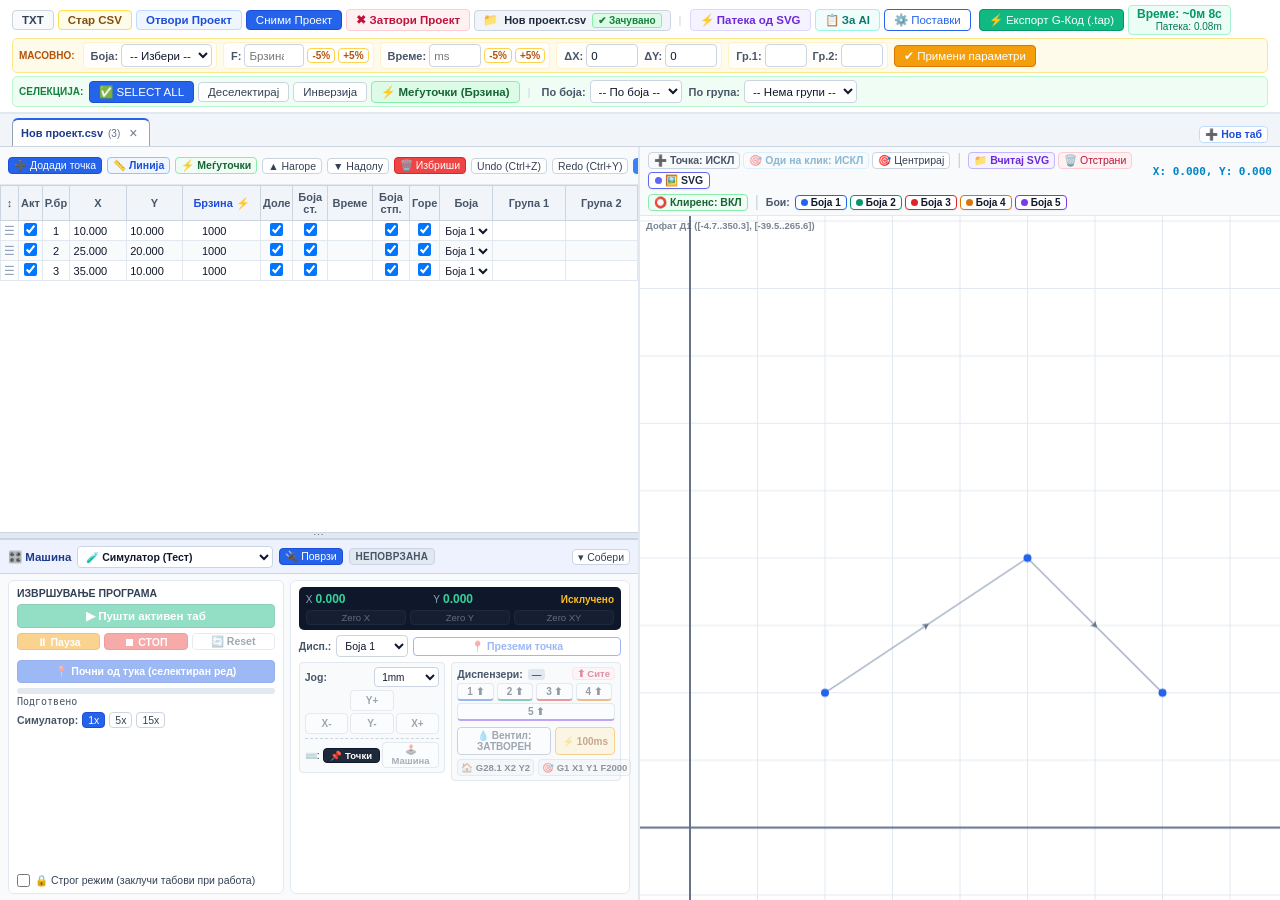
==== public/cnc/index.html @ 4ca1c29f "feat: initialize CNC Dispenser V2.0 application Setup React project with Vite, Tailwind CSS, and cor" ====
<!DOCTYPE html>
<html lang="mk">
<head>
  <meta charset="UTF-8">
  <title>CNC Dispenser V2.1</title>
  <link rel="stylesheet" href="css/style.css">
</head>
<body>
  <header class="top-bar">
    <!-- РЕД 1: ДАТОТЕКИ И ПРОЕКТ -->
    <div class="toolbar-row file-row">
      <div class="tool-group">
        <button id="btnOpenTxt" class="btn btn-sm btn-file-txt" title="Вчитај чист TXT фајл со координати">TXT</button>
        <button id="btnOpenLegacyCsv" class="btn btn-sm btn-file-legacy" title="Стар CSV со авто-офсет пресметка">Стар CSV</button>
        <button id="btnOpenProjectCsv" class="btn btn-sm btn-file-proj" title="Отвори зачуван CNC Проект">Отвори Проект</button>
        <button id="btnSaveProjectCsv" class="btn btn-sm btn-primary" title="Сними проект (Ctrl+S)">Сними Проект</button>
        <button id="btnCloseProject" class="btn btn-sm btn-file-close" title="Затвори го тековниот проект (со проверка за незачувани измени)">✖ Затвори Проект</button>
        <div id="projectInfoBadge" class="project-info-badge" title="Кликнете за да го преименувате проектот">
          <span class="proj-icon">📁</span>
          <span id="projectNameDisplay" class="proj-name">Нов проект.csv</span>
          <span id="projectSaveStatus" class="proj-status saved">✔ Зачувано</span>
        </div>
        <span class="sep">|</span>
        <button id="btnOpenSvgGenTop" class="btn btn-sm btn-file-svg" title="Отвори волшебник за автоматско генерирање на CNC патека со точки од SVG">⚡ Патека од SVG</button>
        <button id="btnExportForAi" class="btn btn-sm btn-file-ai" title="Ископирај ги SVG и точките од табелата во clipboard за испраќање во чатот со AI">📋 За AI</button>
        <button id="btnOpenSettings" class="btn btn-sm btn-outline" title="Конфигурација на машината и диспензерите">⚙️ Поставки</button>
        <input type="file" id="fileInput" style="display:none;">
      </div>
      <div class="tool-group">
        <button id="btnExportGcode" class="btn btn-sm btn-success">⚡ Експорт G-Код (.tap)</button>
        <div id="cycleTimeBox" class="cycle-box" title="Кликнете за детална статистика">
          <span id="cycleTimeDisplay" class="cycle-main">Време: ~0с</span>
          <span id="cycleSubDisplay" class="cycle-sub">Патека: 0m</span>
        </div>
      </div>
    </div>

    <!-- РЕД 2: МАСОВНИ ПРОМЕНИ (ПАРАМЕТРИ) -->
    <div class="toolbar-row batch-row">
      <div class="tool-group batch-group-inner">
        <span class="group-label batch-label">Масовно:</span>

        <div class="batch-subgroup">
          <label>Боја:</label>
          <select id="batchColor" class="inp inp-sm"></select>
        </div>

        <div class="batch-subgroup">
          <label>F:</label>
          <input type="number" id="batchSpeed" class="inp inp-sm" style="width:60px;" placeholder="Брзина">
          <button id="btnSpeedMinus5" class="btn btn-xs btn-step">-5%</button>
          <button id="btnSpeedPlus5" class="btn btn-xs btn-step">+5%</button>
        </div>
        
        <div class="batch-subgroup">
          <label>Време:</label>
          <input type="number" id="batchTime" class="inp inp-sm" style="width:52px;" placeholder="ms">
          <button id="btnTimeMinus5" class="btn btn-xs btn-step">-5%</button>
          <button id="btnTimePlus5" class="btn btn-xs btn-step">+5%</button>
        </div>

        <div class="batch-subgroup">
          <label>ΔX:</label>
          <input type="number" id="batchOffsetX" class="inp inp-sm" style="width:52px;" step="0.05" value="0">
          <label>ΔY:</label>
          <input type="number" id="batchOffsetY" class="inp inp-sm" style="width:52px;" step="0.05" value="0">
        </div>

        <div class="batch-subgroup">
          <label>Гр.1:</label>
          <input type="text" id="batchGroup1" class="inp inp-sm" style="width:42px;">
          <label>Гр.2:</label>
          <input type="text" id="batchGroup2" class="inp inp-sm" style="width:42px;">
        </div>

        <button id="btnApplyBatchValues" class="btn btn-sm btn-warning font-semibold">✔ Примени параметри</button>
      </div>
    </div>

    <!-- РЕД 3: СЕЛЕКЦИЈА И ФИЛТРИ -->
    <div class="toolbar-row select-row">
      <div class="tool-group select-group-inner">
        <span class="group-label select-label">Селекција:</span>
        <button id="btnSelectAll" class="btn btn-sm btn-primary">✅ SELECT ALL</button>
        <button id="btnDeselectAll" class="btn btn-sm">Деселектирај</button>
        <button id="btnInvertSelect" class="btn btn-sm">Инверзија</button>
        <button id="btnSelectIntermediate" class="btn btn-sm btn-intermed" title="Селектирај ги само меѓуточките во линија кои не влијаат на диспензерот/дизната (без Доле/Горе/Вентил) за брза промена на брзина">⚡ Меѓуточки (Брзина)</button>
        <span class="sep">|</span>
        <label>По боја:</label>
        <select id="selByColor" class="inp inp-sm"><option value="">-- Избери --</option></select>
        <label>По група:</label>
        <select id="selByGroup" class="inp inp-sm"><option value="">-- Нема групи --</option></select>
      </div>
    </div>
  </header>

  <!-- ЛЕНТА СО ТАБОВИ ЗА НЕЗАВИСНИ ПРОЕКТИ -->
  <nav id="tabBar" class="tab-bar" aria-label="Отворени проекти">
    <div id="tabsList" class="tabs-list"></div>
    <button id="btnNewTab" class="btn btn-xs tab-new-btn" type="button" title="Отвори нов празен проект во нов таб">➕ Нов таб</button>
  </nav>

  <main class="main-container">
    <!-- ЛЕВА КОЛОНА: ТАБЕЛА ГОРЕ + МАШИНСКИ ПАНЕЛ ДОЛУ -->
    <div id="leftColumn" class="left-column">
      <section id="tablePanel" class="table-panel">
        <div class="table-actions">
          <button id="btnAddPoint" class="btn btn-xs btn-primary">➕ Додади точка</button>
          <button id="btnPresetLine" class="btn btn-xs" style="background:#eff6ff;border-color:#93c5fd;color:#1d4ed8;font-weight:600;" title="Постави непрекината линија за селектирани последователни точки од иста боја">📏 Линија</button>
          <button id="btnSelectPassPoints" class="btn btn-xs" style="background:#f0fdf4;border-color:#86efac;color:#166534;font-weight:600;" title="Брзо селектирај ги меѓуточките во линија (точките што не влијаат на диспензерот и дизната) за брза корекција на брзина">⚡ Меѓуточки</button>
          <button id="btnMoveUp" class="btn btn-xs">▲ Нагоре</button>
          <button id="btnMoveDown" class="btn btn-xs">▼ Надолу</button>
          <button id="btnDeleteSelected" class="btn btn-xs btn-danger">🗑️ Избриши</button>
          <button id="btnUndo" class="btn btn-xs">Undo (Ctrl+Z)</button>
          <button id="btnRedo" class="btn btn-xs">Redo (Ctrl+Y)</button>
          <span id="selectedCount" class="badge">Селектирани: 0</span>
        </div>
        <div class="table-scroll">
          <table id="pointsTable">
            <thead>
              <tr>
                <th title="Повлечи за прередување">↕</th>
                <th data-field="active" title="Десен клик за групно чекирање/одчекирање">Акт</th>
                <th>Р.бр</th>
                <th>X</th>
                <th>Y</th>
                <th data-field="speed" title="Кликни за групно менување брзина на селектираните точки" style="cursor:pointer;color:#1d4ed8;">Брзина ⚡</th>
                <th data-field="lower" title="Десен клик за групно чекирање/одчекирање">Доле</th>
                <th data-field="valveStart" title="Десен клик за групно чекирање/одчекирање">Боја ст.</th>
                <th>Време</th>
                <th data-field="valveStop" title="Десен клик за групно чекирање/одчекирање">Боја стп.</th>
                <th data-field="raise" title="Десен клик за групно чекирање/одчекирање">Горе</th>
                <th>Боја</th>
                <th>Група 1</th>
                <th>Група 2</th>
              </tr>
            </thead>
            <tbody id="tableBody"></tbody>
          </table>
        </div>
      </section>

      <div id="leftPaneSplitter" class="pane-splitter" title="Повлечете нагоре/надолу за промена на висината меѓу табелата и панелот за машина">
        <span class="splitter-grip">⋯</span>
      </div>

      <!-- ДОЛУ ЛЕВО: ВГРАДЕН ПАНЕЛ ЗА КОНТРОЛА НА МАШИНА (НЕЗАВИСЕН ОД ТАБОВИ) -->
      <section id="machinePanel" class="machine-panel">
        <div class="machine-header">
          <div class="machine-header-left">
            <span class="machine-title">🎛️ Машина</span>
            <select id="machineDriverSelect" class="inp inp-sm machine-select" title="Избор на комуникациски драјвер">
              <option value="simulator">🧪 Симулатор (Тест)</option>
              <option value="mach3">🔌 Mach3 Bridge (127.0.0.1:8765)</option>
            </select>
            <button id="btnMachineConnect" class="btn btn-xs btn-primary" type="button">🔌 Поврзи</button>
            <span id="machineStatusBadge" class="machine-badge status-disconnected">НЕПОВРЗАНА</span>
            <span id="machineJobSummary" class="machine-job-summary" style="display:none;"></span>
          </div>
          <div class="machine-header-right">
            <button id="btnToggleMachinePanel" class="btn btn-xs" type="button" title="Собери го панелот за повеќе простор на табелата">▾ Собери</button>
          </div>
        </div>

        <div id="machinePanelBody" class="machine-body">
          <div id="machineSafetyBanner" class="machine-banner banner-warn" style="display:none;">
            <span id="machineSafetyText" class="machine-banner-text"></span>
            <button id="btnJumpToRunningTab" class="btn btn-xs" type="button" style="display:none;">👁 Прикажи таб</button>
          </div>

          <div class="machine-grid">
            <!-- ЛЕВ ДЕЛ: ПРОГРАМА И БЕЗБЕДНОСТ -->
            <div class="machine-card">
              <div class="machine-card-title">Извршување програма</div>
              <div class="machine-run-row">
                <button id="btnMachineRun" class="btn btn-sm btn-success machine-btn-run" type="button">▶ Пушти активен таб</button>
              </div>
              <div class="machine-ctrl-row">
                <button id="btnMachinePause" class="btn btn-xs btn-warning" type="button">⏸ Пауза</button>
                <button id="btnMachineStop" class="btn btn-xs btn-danger" type="button">⏹ СТОП</button>
                <button id="btnMachineReset" class="btn btn-xs" type="button">🔄 Reset</button>
              </div>
              <div class="machine-run-row" style="margin-top: 4px;">
                <button id="btnMachineRunFromHere" class="btn btn-xs btn-primary machine-btn-run" type="button" title="Безбедно започни извршување од моментално селектираниот ред во табелата со репозиционирање на N-1">📍 Почни од тука (селектиран ред)</button>
              </div>
              <div class="machine-progress-wrap">
                <div class="machine-progress-track">
                  <div id="machineProgressFill" class="machine-progress-fill" style="width:0%;"></div>
                </div>
                <span id="machineProgressText" class="machine-progress-text">Подготвено</span>
              </div>
              <div id="simSpeedRow" class="machine-sim-row">
                <span class="machine-mini-lbl">Симулатор:</span>
                <button class="btn btn-xs btn-primary" type="button" data-sim-speed="1">1x</button>
                <button class="btn btn-xs" type="button" data-sim-speed="5">5x</button>
                <button class="btn btn-xs" type="button" data-sim-speed="15">15x</button>
              </div>
              <label class="machine-lock-check" title="Доколку е штиклирано, менувањето табови се заклучува додека машината работи (Строг производствен режим)">
                <input type="checkbox" id="chkStrictTabLock">
                <span>🔒 Строг режим (заклучи табови при работа)</span>
              </label>
            </div>

            <!-- ДЕСЕН ДЕЛ: 2D DRO КООРДИНАТИ, TEACH, JOG, ДИСПЕНЗЕРИ И БРЗИ КОМАНДИ -->
            <div class="machine-card machine-card-right">
              <div class="dro-panel">
                <div class="dro-coords">
                  <span class="dro-axis"><em>X</em><strong id="droX">0.000</strong></span>
                  <span class="dro-axis"><em>Y</em><strong id="droY">0.000</strong></span>
                  <span id="droIOState" class="dro-io">Исклучено</span>
                </div>
                <div class="dro-zero-row">
                  <button id="btnZeroX" class="btn btn-xs dro-zero-btn" type="button">Zero X</button>
                  <button id="btnZeroY" class="btn btn-xs dro-zero-btn" type="button">Zero Y</button>
                  <button id="btnZeroAll" class="btn btn-xs dro-zero-btn" type="button">Zero XY</button>
                </div>
              </div>

              <div class="teach-row">
                <span class="machine-mini-lbl">Дисп.:</span>
                <select id="machineActiveDispenser" class="inp inp-sm machine-disp-select"></select>
                <button id="btnMachineTeach" class="btn btn-xs btn-outline machine-btn-teach" type="button" title="Преземи тековна координата од машината минус офсетот на избраниот диспензер и додај точка во табелата">📍 Преземи точка</button>
              </div>

              <div class="jog-test-row">
                <div id="machineJogBox" class="jog-box">
                  <div class="jog-header">
                    <span class="machine-mini-lbl">Jog:</span>
                    <select id="jogStepSelect" class="inp inp-sm jog-step-select">
                      <option value="0.05">0.05mm</option>
                      <option value="0.1">0.1mm</option>
                      <option value="0.5">0.5mm</option>
                      <option value="1" selected>1mm</option>
                      <option value="5">5mm</option>
                      <option value="10">10mm</option>
                    </select>
                  </div>
                  <div class="jog-grid">
                    <div class="jog-grid-row">
                      <span class="jog-spacer"></span>
                      <button class="btn btn-xs jog-btn" type="button" data-jog-axis="Y" data-jog-dir="1">Y+</button>
                      <span class="jog-spacer"></span>
                    </div>
                    <div class="jog-grid-row">
                      <button class="btn btn-xs jog-btn" type="button" data-jog-axis="X" data-jog-dir="-1">X-</button>
                      <button class="btn btn-xs jog-btn" type="button" data-jog-axis="Y" data-jog-dir="-1">Y-</button>
                      <button class="btn btn-xs jog-btn" type="button" data-jog-axis="X" data-jog-dir="1">X+</button>
                    </div>
                  </div>
                  <div class="kbd-switch-row" title="Изберете дали стрелките на тастатурата ги поместуваат селектираните точки во графикот или ја придвижуваат машината">
                    <span class="kbd-switch-lbl">⌨️:</span>
                    <button id="btnKbdModePoints" class="btn btn-xs kbd-mode-btn active-points" type="button">📌 Точки</button>
                    <button id="btnKbdModeMachine" class="btn btn-xs kbd-mode-btn" type="button">🕹️ Машина</button>
                  </div>
                </div>

                <div class="mdi-box">
                  <div class="disp-header-row">
                    <span class="machine-mini-lbl">Диспензери: <span id="dispActiveBadge" class="disp-status-pill">—</span></span>
                    <button id="btnRaiseAllDispensers" class="btn btn-xs raise-all-btn" type="button" title="Безбедно подигни ги сите диспензери горе">⬆ Сите</button>
                  </div>
                  <div id="machineDispButtons" class="disp-btns-row"></div>
                  <div class="valve-row">
                    <button id="btnMachineValve" class="btn btn-xs valve-btn" type="button">💧 Вентил: ЗАТВОРЕН</button>
                    <button id="btnMachinePulse100" class="btn btn-xs pulse-btn" type="button" title="Отвори вентил на 100ms и веднаш затвори">⚡ 100ms</button>
                  </div>
                  <div class="quick-cmd-row">
                    <button id="btnCmdHomeRef" class="btn btn-xs quick-cmd-btn" type="button" title="Безбедно хомирање: прво мора сите диспензери да се подигнати">🏠 G28.1 X2 Y2</button>
                    <button id="btnCmdParkPos" class="btn btn-xs quick-cmd-btn" type="button" title="Оди на позиција X1 Y1 (F2000): прво мора сите диспензери да се подигнати">🎯 G1 X1 Y1 F2000</button>
                  </div>
                </div>
              </div>
            </div>
          </div>
        </div>
      </section>
    </div>

    <!-- ДЕСНО: 2D ГРАФИК -->
    <section class="canvas-panel">
      <div class="canvas-bar">
        <!-- Ред 1: Контроли за цртање, оди на клик, центрирање, SVG подлога и координати -->
        <div class="canvas-row">
          <div class="canvas-tools">
            <button id="btnToggleAddMode" class="btn btn-xs btn-addmode-off">➕ Точка: ИСКЛ</button>
            <button id="btnToggleMoveToClick" class="btn btn-xs btn-moveclick-off" type="button" title="Кога е ВКЛ, клик на графикот го носи избраниот диспензер до таа точка (само кога сите диспензери се кренати)">🎯 Оди на клик: ИСКЛ</button>
            <button id="btnResetView" class="btn btn-xs">🎯 Центрирај</button>
            <span class="sep">|</span>
            <button id="btnLoadSvg" class="btn btn-xs btn-svg-load">📁 Вчитај SVG</button>
            <button id="btnClearSvg" class="btn btn-xs btn-svg-clear">🗑️ Отстрани</button>
            <button id="btnToggleSvg" class="btn btn-xs" style="display:inline-flex;align-items:center;gap:2px;" title="Вклучи/Исклучи приказ на референтната SVG подлога на графикот">🖼️ SVG: ВКЛ</button>
          </div>
          <div class="coord-box">
            <span id="coordDisplay" class="coord-label">X: 0.000, Y: 0.000</span>
          </div>
        </div>

        <!-- Ред 2: Безбедносен клиренс и филтри за бои/диспензери -->
        <div class="canvas-row canvas-subrow">
          <div class="canvas-tools">
            <button id="btnToggleClearance" class="btn btn-xs" style="background:#f0fdf4;border-color:#86efac;color:#166534;font-weight:600;" title="Вклучи/Исклучи приказ на безбедносен клиренс (круг до ѕид) за автоматски пресметаните точки">⭕ Клиренс: ВКЛ</button>
            <span class="sep">|</span>
            <span style="font-size:10.5px;color:#475569;font-weight:600;margin-right:2px;">Бои:</span>
            <div id="dispenserFilterButtons" style="display:inline-flex;gap:3px;align-items:center;"></div>
          </div>
        </div>
      </div>
      <div class="canvas-wrapper" id="canvasWrapper">
        <canvas id="mainCanvas"></canvas>
      </div>
    </section>
  </main>

  <!-- МОДАЛ ЗА ПОСТАВКИ -->
  <div id="settingsModal" class="modal-overlay" style="display:none;">
    <div class="modal-dialog">
      <div class="modal-header">
        <h3>⚙️ Конфигурација на машина и калибрација</h3>
        <button id="btnCloseSettings" class="btn btn-xs btn-danger">✖</button>
      </div>
      <div class="modal-body">
        <div class="form-row">
          <div class="form-col">
            <label>Хедер (Почетен G-Код):</label>
            <textarea id="modalHeaderCode" class="inp" rows="2" placeholder="G21 G90..."></textarea>
          </div>
          <div class="form-col">
            <label>Футер (Завршен G-Код):</label>
            <textarea id="modalFooterCode" class="inp" rows="2"></textarea>
          </div>
        </div>

        <div class="form-row mt-2">
          <div class="form-col">
            <label>Единица за G4 време во G-код:</label>
            <select id="modalTimeUnit" class="inp">
              <option value="ms">Милисекунди (ms) -> G4 P150 (Цел број)</option>
              <option value="s">Секунди (s) -> G4 P0.150 (Конверзија)</option>
            </select>
          </div>
          <div class="form-col">
            <label>Децимален сепаратор за X/Y:</label>
            <select id="modalDecimalSeparator" class="inp">
              <option value=".">Точка (.) - Стандард ISO</option>
              <option value=",">Запирка (,) - Европски CNC</option>
            </select>
          </div>
          <div class="form-col">
            <label>M-Латенција за пресметка (ms):</label>
            <input type="number" id="modalMLatency" class="inp" value="120" title="Време за обработка на секоја M-команда од CNC контролерот">
          </div>
        </div>

        <div class="form-row mt-2">
          <div class="form-col">
            <label>Пауза спуштање (ms):</label>
            <input type="number" id="modalDelayLower" class="inp" value="150">
          </div>
          <div class="form-col">
            <label>Пауза кревање (ms):</label>
            <input type="number" id="modalDelayRaise" class="inp" value="150">
          </div>
          <div class="form-col">
            <label>Чекор стрелки (mm):</label>
            <input type="number" id="modalStepIncrement" class="inp" step="0.01" value="0.05">
          </div>
        </div>

        <div class="form-row mt-2">
          <div class="form-col">
            <label>Мин X лимит (mm):</label>
            <input type="number" id="modalMinX" class="inp" step="1" value="-5" title="Долна машинска граница X (стандардно -5mm заради офсетот на Д1)">
          </div>
          <div class="form-col">
            <label>Макс X лимит (mm):</label>
            <input type="number" id="modalMaxX" class="inp" step="1" value="350" title="Максимален од на машината по X (mm)">
          </div>
          <div class="form-col">
            <label>Мин Y лимит (mm):</label>
            <input type="number" id="modalMinY" class="inp" step="1" value="-5" title="Долна машинска граница Y (стандардно -5mm)">
          </div>
          <div class="form-col">
            <label>Макс Y лимит (mm):</label>
            <input type="number" id="modalMaxY" class="inp" step="1" value="300" title="Максимален од на машината по Y (mm)">
          </div>
          <div class="form-col">
            <label>Брзина Оди на клик (F):</label>
            <input type="number" id="modalMoveClickSpeed" class="inp" step="100" value="3000" title="Брзина на движење при клик на 2D графикот (mm/min)">
          </div>
        </div>

        <div style="display:flex; justify-content:space-between; align-items:center; margin-top:14px;">
          <h4 style="margin:0;">Конфигурација на Диспензери и Офсети (+ кон машинска нула):</h4>
          <button id="btnAddDispenser" class="btn btn-xs btn-primary">➕ Додади диспензер</button>
        </div>
        
        <div class="dispensers-scroll" style="margin-top:6px;">
          <table class="settings-table">
            <thead>
              <tr>
                <th>ID</th>
                <th>Име</th>
                <th>Боја</th>
                <th>Спушти (M)</th>
                <th>Крени (M)</th>
                <th>Offset X</th>
                <th>Offset Y</th>
                <th>Бриши</th>
              </tr>
            </thead>
            <tbody id="dispensersTableBody"></tbody>
          </table>
        </div>
      </div>
      <div class="modal-footer">
        <button id="btnResetCalibratedDispensers" class="btn btn-sm" style="background:#fef3c7;color:#92400e;border-color:#f59e0b;font-weight:600;" title="Постави ги точно калибрираните фабрички вредности: D1(-0.3, 34.45), чекор +40mm и 4-реден футер">⚡ Фабрички калибрирани офсети & Футер (V2.0)</button>
        <button id="btnExportMachineProfile" class="btn btn-sm">Зачувај профил (.json)</button>
        <button id="btnImportMachineProfile" class="btn btn-sm">Вчитај профил (.json)</button>
        <input type="file" id="machineProfileInput" style="display:none;" accept=".json">
        <button id="btnSaveSettings" class="btn btn-sm btn-primary">Зачувај и Затвори</button>
      </div>
    </div>
  </div>

  <!-- МОДАЛ ЗА АВТОМАТСКА ПАТЕКА ОД SVG -->
  <div id="svgGeneratorModal" class="modal-overlay" style="display:none;">
    <div class="modal-dialog" style="width: 880px; max-width: 95vw;">
      <div class="modal-header" style="background:#faf5ff;border-bottom:1px solid #e9d5ff;">
        <div style="display:flex;align-items:center;gap:8px;">
          <span style="font-size:18px;">⚡</span>
          <div>
            <h3 style="margin:0;color:#6b21a8;font-size:14px;">Автоматски генератор на CNC патека од SVG</h3>
            <p style="margin:0;font-size:11px;color:#7e22ce;">Вчитајте векторска графика (SVG) и креирајте подготвена CNC програма за диспензерите со 1 клик</p>
          </div>
        </div>
        <button id="btnCloseSvgGen" class="btn btn-xs btn-danger">✖</button>
      </div>

      <div class="modal-body" style="display:flex;flex-direction:column;gap:12px;overflow:auto;">
        <!-- ИЗБОР НА SVG / ШАБЛОН -->
        <div style="background:#f8fafc;padding:8px 10px;border-radius:6px;border:1px solid #e2e8f0;">
          <div style="display:flex;justify-content:space-between;align-items:center;margin-bottom:6px;">
            <strong style="color:#1e293b;font-size:11.5px;">Извор на SVG слика:</strong>
            <div style="display:flex;gap:4px;">
              <button id="btnSvgGenLoadFile" class="btn btn-xs btn-primary">📁 Отвори мој SVG</button>
              <button id="btnSvgGenUseCurrent" class="btn btn-xs btn-outline">🖼️ Користи веќе вчитан SVG</button>
              <input type="file" id="svgGenFileInput" accept=".svg" style="display:none;">
            </div>
          </div>
          <div style="display:flex;gap:6px;align-items:center;">
            <span style="font-size:11px;color:#64748b;">Брзи тест примероци:</span>
            <button id="btnSvgSampleChannels" class="btn btn-xs" style="background:#e0e7ff;color:#4338ca;border-color:#c7d2fe;font-weight:600;">📐 Канали и езерца</button>
            <button id="btnSvgSampleStar" class="btn btn-xs" style="background:#eff6ff;color:#1d4ed8;border-color:#bfdbfe;">⭐ Ѕвезда</button>
            <button id="btnSvgSampleFlower" class="btn btn-xs" style="background:#ecfdf5;color:#047857;border-color:#a7f3d0;">🌸 Цвет (3 бои)</button>
            <button id="btnSvgGenPasteCode" class="btn btn-xs">📋 Пастирај SVG код</button>
          </div>
        </div>

        <!-- ДВОКОЛОНСКИ РАСПОРЕД: ПРЕГЛЕД ЛЕВО, ПОСТАВКИ ДЕСНО -->
        <div style="display:flex;gap:12px;">
          <!-- ЛЕВО: ВИЗУЕЛЕН ПРЕГЛЕД НА SVG -->
          <div style="flex:1;display:flex;flex-direction:column;gap:6px;">
            <div style="display:flex;justify-content:space-between;align-items:center;">
              <span style="font-weight:600;color:#334155;font-size:11px;">Преглед на SVG:</span>
              <span id="svgGenStats" style="font-size:10.5px;color:#64748b;">Детектирање...</span>
            </div>
            <div id="svgGenPreviewSvg" style="width:100%;height:180px;background:#ffffff;border:1px dashed #cbd5e1;border-radius:6px;display:flex;align-items:center;justify-content:center;overflow:hidden;padding:8px;">
            </div>

            <!-- МАПИРАЊЕ НА БОИ -->
            <div style="background:#f1f5f9;padding:8px;border-radius:6px;border:1px solid #e2e8f0;margin-top:2px;">
              <div style="font-weight:600;font-size:11px;color:#1e3a8a;margin-bottom:4px;">
                🎨 Автоматско мапирање на бои кон Диспензери:
              </div>
              <div id="svgGenColorList" style="max-height:85px;overflow-y:auto;display:flex;flex-direction:column;">
                <!-- Динамички се полни -->
              </div>
            </div>
          </div>

          <!-- ДЕСНО: ПАРАМЕТРИ ЗА ГЕНЕРИРАЊЕ -->
          <div style="flex:1.1;display:flex;flex-direction:column;gap:8px;background:#fdfdfd;padding:10px;border-radius:6px;border:1px solid #e2e8f0;">
            <div style="font-weight:700;color:#1e293b;border-bottom:1px solid #f1f5f9;padding-bottom:4px;">
              ⚙️ Поставки за патеката:
            </div>

            <!-- РЕЖИМ -->
            <div class="form-row">
              <div class="form-col">
                <label style="font-weight:600;">Режим на дозирање:</label>
                <div style="display:flex;flex-direction:column;gap:5px;margin-top:2px;">
                  <label style="display:flex;align-items:center;gap:6px;cursor:pointer;font-weight:700;color:#1e3a8a;background:#eff6ff;padding:4px 6px;border-radius:4px;border:1px solid #bfdbfe;">
                    <input type="radio" name="svgGenMode" value="pockets" checked>
                    <span>🎯 Тежишта на полиња и канали (Полнење)</span>
                  </label>
                  <span style="font-size:10px;color:#166534;font-weight:600;margin-left:22px;margin-bottom:2px;">
                    ⭐ Наоѓа најдлабоки точки во езерца и оски на канали подалеку од ѕидовите
                  </span>

                  <div style="display:flex;gap:12px;margin-left:22px;">
                    <label style="display:flex;align-items:center;gap:4px;cursor:pointer;font-size:11px;color:#475569;">
                      <input type="radio" name="svgGenMode" value="lines">
                      <span>Линии / Контури</span>
                    </label>
                    <label style="display:flex;align-items:center;gap:4px;cursor:pointer;font-size:11px;color:#475569;">
                      <input type="radio" name="svgGenMode" value="dots">
                      <span>Капки по контури</span>
                    </label>
                  </div>
                </div>
              </div>
            </div>

            <!-- ДИМЕНЗИИ И ЧЕКОР -->
            <div class="form-row mt-2">
              <div class="form-col">
                <label>Ширина на шемата (mm):</label>
                <input type="number" id="svgGenTargetWidth" class="inp" value="60" step="0.1" title="Сакана физичка ширина. Автоматски се чита точната ширина од SVG.">
              </div>
              <div class="form-col">
                <label>Чекор меѓу капки (mm):</label>
                <select id="svgGenStep" class="inp">
                  <option value="1.5">1.5 mm (Густи капки)</option>
                  <option value="2.0" selected>2.0 mm (Оптимално за канали ~1mm)</option>
                  <option value="2.5">2.5 mm (Поретки капки)</option>
                  <option value="3.0">3.0 mm (Широк чекор)</option>
                  <option value="1.0">1.0 mm (Многу густо)</option>
                </select>
              </div>
            </div>

            <!-- БРЗИНИ И ВРЕМЕ ЗА КАПКА -->
            <div class="form-row mt-2">
              <div class="form-col">
                <label>Брзина на линија F:</label>
                <input type="number" id="svgGenSpeed" class="inp" value="650" title="Брзина на движење при нанесување на линија (mm/min, стандардно 600-650)">
              </div>
              <div class="form-col">
                <label>Брзина меѓу езерца F:</label>
                <input type="number" id="svgGenTravelNearSpeed" class="inp" value="1200" title="Брзина кога диспензерите се горе при премин меѓу блиски езерца (mm/min, стандардно 1200-2000)">
              </div>
              <div class="form-col">
                <label>Брзина долг премин / алат F:</label>
                <input type="number" id="svgGenTravelFarSpeed" class="inp" value="5000" title="Брзина при далечно движење или промена на диспензер (mm/min, стандардно 5000)">
              </div>
            </div>

            <div class="form-row mt-2">
              <div class="form-col">
                <label>Време капка / пауза (ms):</label>
                <input type="number" id="svgGenDropTime" class="inp" value="50" title="Време за задршка на секоја единечна капка или капиларна точка (ms, стандардно 50-100)">
              </div>
              <div class="form-col">
                <label>Мин. од ѕид (mm):</label>
                <input type="number" id="svgGenMinClearance" class="inp" value="0.18" step="0.02" title="Безбедно растојание од ѕидовите на езерцата (за тенки канали ~0.5-1mm ставете 0.15 - 0.20mm)">
              </div>
              <div class="form-col">
                <label>Оддалеченост од врв (mm):</label>
                <input type="number" id="svgGenTipMargin" class="inp" value="0.8" step="0.1" title="Спречува ставање капки на самите крајни врвови/ќошиња на каналите и ги центрира кон средината за рамномерно разливање во два правци">
              </div>
            </div>

            <!-- ВОЛУМЕТРИСКО И КАПИЛАРНО ДОЗИРАЊЕ -->
            <div class="form-row mt-2">
              <div class="form-col">
                <label>Длабочина на езерца (mm):</label>
                <input type="number" id="svgGenDepth" class="inp" value="1.0" step="0.1" title="Длабочина на калапот/гравурата во mm (стандардно 1.0mm)">
              </div>
              <div class="form-col">
                <label>Дебит / Проток Q (mm³/s):</label>
                <input type="number" id="svgGenFlowRate" class="inp" value="16.5" step="0.5" title="Калибриран проток на боја (mm³/s). 16.5 mm³/s одговара на F600 за прстен со 1.65mm ширина">
              </div>
              <div class="form-col" style="display:flex;align-items:flex-end;">
                <label style="display:flex;align-items:center;gap:5px;font-size:10.5px;color:#1e293b;padding-bottom:6px;cursor:pointer;" title="Ако е вклучено, на тесните канали не влегува со игла, туку на влезот става точка за напојување со автоматско време">
                  <input type="checkbox" id="svgGenCapillary" checked>
                  <strong>Капиларност за тесни канали</strong>
                </label>
              </div>
            </div>

            <!-- АКУТНИ АГЛИ И ПОЛИГОНАЛНА RDP РЕДУКЦИЈА (V1.8.4) -->
            <div class="form-row mt-2">
              <div class="form-col">
                <label>Акутен шпиц задршка (ms):</label>
                <input type="number" id="svgGenAcuteTipDwell" class="inp" value="30" title="Автоматска задршка со отворен вентил на остри шпицови/краци (<60°) за бојата да го исполни врвот пред дизната да сврти (стандардно 30ms, како на ѕвезди)">
              </div>
              <div class="form-col" style="display:flex;align-items:flex-end;">
                <label style="display:flex;align-items:center;gap:5px;font-size:10.5px;color:#1e293b;padding-bottom:6px;cursor:pointer;" title="Ramer-Douglas-Peucker алгоритам: ги препознава правите полигонални краци и ги сведува на само 2 клучни точки (почеток и врв) со отклон < 0.08mm наместо десетици густи точки">
                  <input type="checkbox" id="svgGenRdpSimplify" checked>
                  <strong>Полигонална RDP редукција</strong>
                </label>
              </div>
            </div>

            <!-- ПОЧЕТЕН ОФСЕТ -->
            <div class="form-row mt-2">
              <div class="form-col">
                <label>Почетен офсет X (mm):</label>
                <input type="number" id="svgGenOffsetX" class="inp" value="0" step="0.5">
              </div>
              <div class="form-col">
                <label>Почетен офсет Y (mm):</label>
                <input type="number" id="svgGenOffsetY" class="inp" value="0" step="0.5">
              </div>
            </div>

            <!-- CNC ОПЦИИ -->
            <div style="display:flex;flex-direction:column;gap:4px;margin-top:4px;padding:6px;background:#f8fafc;border-radius:4px;border:1px solid #e2e8f0;">
              <label style="display:flex;align-items:center;gap:6px;cursor:pointer;font-size:11px;">
                <input type="checkbox" id="svgGenInvertY" checked>
                <strong>Инвертирај Y оска (CNC стандард: горе е позитивно)</strong>
              </label>

              <label style="display:flex;align-items:center;gap:6px;cursor:pointer;font-size:11px;margin-top:2px;">
                <input type="checkbox" id="svgGenGroupByColor" checked>
                <strong>Групирај по диспензер (Боја)</strong>
              </label>
            </div>
          </div>
        </div>
      </div>

      <div class="modal-footer" style="background:#f8fafc;border-top:1px solid #e2e8f0;padding:10px 14px;">
        <button id="btnCancelSvgGen" class="btn btn-sm">✖ Откажи</button>
        <div style="display:flex;gap:8px;">
          <button id="btnSvgGenAppend" class="btn btn-sm btn-outline" style="border-color:#7c3aed;color:#6d28d9;font-weight:600;">➕ Додади на крај на табелата</button>
          <button id="btnSvgGenReplace" class="btn btn-sm btn-primary" style="background:#7c3aed;border-color:#6d28d9;font-weight:700;">🚀 Генерирај патека (Замени табела)</button>
        </div>
      </div>
    </div>
  </div>

  <!-- 3-ОПЦИСКИ ДИЈАЛОГ ЗА НЕЗАЧУВАНИ ИЗМЕНИ -->
  <div id="unsavedModal" class="modal-overlay" style="display:none;z-index:1100;">
    <div class="modal-dialog unsaved-dialog">
      <div class="modal-header unsaved-header">
        <div class="unsaved-header-title">
          <span class="unsaved-icon">⚠️</span>
          <h3 id="unsavedModalTitle" style="margin:0;font-size:14px;color:#92400e;">Незачувани измени</h3>
        </div>
        <button id="btnCloseUnsavedModal" class="btn btn-xs btn-danger" type="button">✖</button>
      </div>
      <div class="modal-body unsaved-body">
        <p id="unsavedModalMessage" class="unsaved-message"></p>
      </div>
      <div class="modal-footer unsaved-footer">
        <button id="btnUnsavedDiscard" class="btn btn-sm btn-unsaved-discard" type="button">🗑️ Не снимај</button>
        <div class="unsaved-actions-right">
          <button id="btnUnsavedCancel" class="btn btn-sm" type="button">✖ Откажи</button>
          <button id="btnUnsavedSave" class="btn btn-sm btn-primary" type="button">💾 Сними и продолжи</button>
        </div>
      </div>
    </div>
  </div>

  <script src="js/state.js"></script>
  <script src="js/tabs.js"></script>
  <script src="js/storage.js"></script>
  <script src="js/parser.js"></script>
  <script src="js/driver-simulator.js"></script>
  <script src="js/driver-mach3.js"></script>
  <script src="js/machine-driver.js"></script>
  <script src="js/canvas.js"></script>
  <script src="js/table.js"></script>
  <script src="js/gcode.js"></script>
  <script src="js/svg-generator.js"></script>
  <script src="js/app.js"></script>
</body>
</html>
---- public/cnc/css/style.css ----
* { box-sizing: border-box; margin: 0; padding: 0; font-family: -apple-system, BlinkMacSystemFont, "Segoe UI", Roboto, sans-serif; }
body { background: #f8fafc; color: #0f172a; height: 100vh; display: flex; flex-direction: column; overflow: hidden; }

.top-bar { background: #ffffff; border-bottom: 2px solid #e2e8f0; padding: 5px 12px; display: flex; flex-direction: column; gap: 3px; font-size: 11.5px; }
.toolbar-row { display: flex; align-items: center; justify-content: flex-start; gap: 8px; flex-wrap: wrap; }
.compact-row { padding-top: 2px; }
.pneu-row { background: #f1f5f9; padding: 3px 6px; border-radius: 4px; border: 1px solid #e2e8f0; }
.tool-group { display: flex; align-items: center; gap: 4px; flex-wrap: wrap; }
.tool-group label { color: #475569; font-weight: 600; margin-left: 3px; font-size: 11px; display: flex; align-items: center; gap: 2px; cursor: pointer; }
.group-label { font-weight: bold; color: #1e3a8a; margin-right: 2px; text-transform: uppercase; font-size: 10px; }
.sep { color: #cbd5e1; margin: 0 4px; }

.btn { background: #ffffff; color: #334155; border: 1px solid #cbd5e1; padding: 3px 7px; border-radius: 4px; cursor: pointer; font-size: 11.5px; font-weight: 500; transition: 0.15s; }
.btn:hover { background: #f1f5f9; border-color: #94a3b8; }
.btn-xs { padding: 1px 5px; font-size: 10.5px; }
.btn-sm { padding: 3px 9px; font-size: 11.5px; }
.btn-primary { background: #2563eb; color: #ffffff; border-color: #1d4ed8; }
.btn-primary:hover { background: #1d4ed8; }
.btn-success { background: #10b981; color: #ffffff; border-color: #059669; }
.btn-success:hover { background: #059669; }
.btn-warning { background: #f59e0b; color: #ffffff; border-color: #d97706; }
.btn-warning:hover { background: #d97706; }
.btn-danger { background: #ef4444; color: #ffffff; border-color: #dc2626; }
.btn-danger:hover { background: #dc2626; }
.btn-outline { border-color: #2563eb; color: #2563eb; }
.btn-outline:hover { background: #eff6ff; }
.btn-outline-dark { border-color: #475569; color: #1e293b; font-weight: 600; background: #ffffff; }
.btn-outline-dark:hover { background: #e2e8f0; }
.btn-active { background: #f59e0b !important; color: white !important; }

.btn-svg-load { background: #f5f3ff; color: #6d28d9; border: 1px solid #c4b5fd; font-weight: 600; }
.btn-svg-load:hover { background: #ede9fe; border-color: #8b5cf6; }
.btn-svg-clear { background: #fff1f2; color: #be123c; border: 1px solid #fecdd3; font-weight: 500; }
.btn-svg-clear:hover { background: #ffe4e6; border-color: #f43f5e; }

/* Карактеристични бои за копчињата за датотеки */
.btn-file-txt { background: #f8fafc; color: #334155; border: 1px solid #cbd5e1; font-weight: 600; }
.btn-file-txt:hover { background: #e2e8f0; color: #0f172a; border-color: #94a3b8; }

.btn-file-legacy { background: #fefce8; color: #854d0e; border: 1px solid #fde047; font-weight: 600; }
.btn-file-legacy:hover { background: #fef9c3; color: #713f12; border-color: #eab308; }

.btn-file-proj { background: #eff6ff; color: #1d4ed8; border: 1px solid #bfdbfe; font-weight: 600; }
.btn-file-proj:hover { background: #dbeafe; color: #1e40af; border-color: #60a5fa; }

.btn-file-svg { background: #f5f3ff; color: #6d28d9; border: 1px solid #ddd6fe; font-weight: 600; }
.btn-file-svg:hover { background: #ede9fe; color: #5b21b6; border-color: #a78bfa; }

.btn-file-ai { background: #f0fdfa; color: #0f766e; border: 1px solid #99f6e4; font-weight: 600; }
.btn-file-ai:hover { background: #ccfbf1; color: #115e59; border-color: #2dd4bf; }

/* Диференцирани ленти за масовни команди и селекција */
.batch-row {
  background: #fffbeb;
  border: 1px solid #fde68a;
  border-radius: 5px;
  padding: 3px 6px;
  gap: 6px;
}
.batch-label { color: #b45309 !important; font-size: 10px; font-weight: 700; text-transform: uppercase; margin-right: 2px; }
.batch-group-inner { display: flex; align-items: center; gap: 6px; flex-wrap: wrap; }
.batch-subgroup {
  display: inline-flex;
  align-items: center;
  gap: 3px;
  background: rgba(255, 255, 255, 0.85);
  padding: 1px 4px;
  border-radius: 4px;
  border: 1px solid #fef3c7;
}
.btn-step {
  background: #ffffff;
  color: #b45309;
  border: 1px solid #fcd34d;
  padding: 1px 4px;
  font-size: 10px;
  font-weight: bold;
}
.btn-step:hover { background: #fef3c7; border-color: #f59e0b; }

.select-row {
  background: #f0fdf4;
  border: 1px solid #bbf7d0;
  border-radius: 5px;
  padding: 3px 6px;
  gap: 6px;
}
.select-label { color: #15803d !important; font-size: 10px; font-weight: 700; text-transform: uppercase; margin-right: 2px; }
.select-group-inner { display: flex; align-items: center; gap: 4px; flex-wrap: wrap; }
.btn-intermed {
  background: #dcfce7;
  border: 1px solid #86efac;
  color: #166534;
  font-weight: 600;
}
.btn-intermed:hover { background: #bbf7d0; border-color: #4ade80; }

.btn-addmode-off { background: #f8fafc; color: #475569; border: 1px solid #cbd5e1; font-weight: 600; }
.btn-addmode-off:hover { background: #f1f5f9; color: #0f172a; }
.btn-addmode-on { background: #f59e0b !important; color: #ffffff !important; border: 1px solid #d97706 !important; font-weight: bold !important; box-shadow: 0 0 0 2px rgba(245, 158, 11, 0.35); }

.inp { background: #ffffff; color: #0f172a; border: 1px solid #cbd5e1; border-radius: 4px; padding: 2px 4px; font-size: 11.5px; }
.inp:focus { outline: none; border-color: #2563eb; }
.inp-sm { height: 23px; }

.cycle-box { background: #ecfdf5; border: 1px solid #a7f3d0; color: #059669; padding: 2px 8px; border-radius: 4px; font-family: monospace; display: flex; flex-direction: column; align-items: flex-end; line-height: 1.1; cursor: pointer; }
.cycle-main { font-weight: bold; font-size: 12px; }
.cycle-sub { font-size: 10px; color: #047857; }
.badge { background: #3b82f6; color: white; padding: 2px 6px; border-radius: 4px; font-size: 11px; font-weight: bold; }

.table-context-menu { position: fixed; background: #ffffff; border: 1px solid #cbd5e1; border-radius: 6px; box-shadow: 0 10px 20px -3px rgba(0,0,0,0.18); z-index: 10000; min-width: 180px; padding: 3px 0; font-size: 11.5px; }
.context-menu-header { padding: 5px 10px; font-weight: bold; color: #1e3a8a; background: #f8fafc; border-bottom: 1px solid #e2e8f0; font-size: 11px; }
.context-menu-item { padding: 6px 12px; cursor: pointer; display: flex; align-items: center; gap: 6px; color: #1e293b; transition: 0.12s; font-size: 11.5px; }
.context-menu-item:hover { background: #eff6ff; color: #2563eb; }

.main-container { flex: 1; display: flex; min-height: 0; overflow: hidden; }
.left-column { width: 50%; display: flex; flex-direction: column; border-right: 2px solid #e2e8f0; background: #ffffff; min-height: 0; overflow: hidden; }
.table-panel { flex: 1 1 50%; min-height: 95px; display: flex; flex-direction: column; background: #ffffff; overflow: hidden; }
.table-panel.table-readonly .table-scroll { background: #fffbeb; }
.table-panel.table-readonly .drag-handle { cursor: not-allowed; opacity: 0.4; }
.table-panel.table-readonly input:disabled, .table-panel.table-readonly select:disabled { opacity: 0.72; cursor: not-allowed; }
.btn:disabled { opacity: 0.45; cursor: not-allowed; }
.table-actions { 
  height: 38px; 
  min-height: 38px; 
  max-height: 38px; 
  flex-shrink: 0; 
  padding: 0 8px; 
  background: #f8fafc; 
  border-bottom: 1px solid #e2e8f0; 
  display: flex; 
  align-items: center; 
  gap: 5px; 
  box-sizing: border-box; 
  white-space: nowrap; 
  overflow-x: auto; 
  overflow-y: hidden;
  scrollbar-width: none;
}
.table-actions::-webkit-scrollbar { display: none; }
.table-scroll { flex: 1; overflow: auto; }

table { width: 100%; border-collapse: collapse; font-size: 11px; text-align: center; }
th { background: #f1f5f9; color: #475569; position: sticky; top: 0; padding: 5px 2px; border: 1px solid #cbd5e1; z-index: 10; font-weight: 600; }
td { border: 1px solid #e2e8f0; padding: 2px 1px; }
tr:nth-child(even) { background: #f8fafc; }
tr:hover { background: #f1f5f9; cursor: pointer; }
tr.selected { background: #dbeafe !important; color: #1e3a8a; }
tr.active-focus { outline: 2px solid #2563eb; }
tr.inactive-row { opacity: 0.35; }
tr.drag-over { border-top: 3px solid #2563eb !important; }
.drag-handle { cursor: grab; user-select: none; color: #94a3b8; font-size: 12px; width: 18px; }
.drag-handle:active { cursor: grabbing; }

td input[type="text"], td input[type="number"] { width: 100%; background: transparent; border: none; color: inherit; text-align: center; font-size: 11px; }
td input:focus { background: #ffffff; outline: 1px solid #2563eb; }
td select { background: transparent; border: none; color: inherit; font-size: 10.5px; }

.canvas-panel { width: 50%; display: flex; flex-direction: column; background: #ffffff; position: relative; }
.canvas-bar { 
  display: flex; 
  flex-direction: column; 
  gap: 3px; 
  padding: 4px 8px; 
  background: #f8fafc; 
  border-bottom: 1px solid #e2e8f0; 
  flex-shrink: 0; 
  box-sizing: border-box; 
}
.canvas-row {
  display: flex;
  align-items: center;
  justify-content: space-between;
  width: 100%;
  gap: 6px;
}
.canvas-subrow {
  justify-content: flex-start;
  gap: 6px;
  padding-top: 1px;
}
.canvas-tools { 
  display: flex; 
  align-items: center; 
  gap: 3px; 
  flex-wrap: wrap; 
}
.nudge-hint { color: #64748b; font-size: 10.5px; margin-left: 6px; }
.canvas-wrapper { flex: 1; position: relative; overflow: hidden; cursor: crosshair; }
canvas { position: absolute; left: 0; top: 0; width: 100%; height: 100%; }
.coord-box { flex-shrink: 0; margin-left: auto; white-space: nowrap; }
.coord-label { color: #0284c7; font-family: monospace; font-weight: 600; font-size: 11px; }

.modal-overlay { position: fixed; top: 0; right: 0; bottom: 0; left: 0; inset: 0; background: rgba(15, 23, 42, 0.5); display: flex; align-items: center; justify-content: center; z-index: 999; }
.modal-dialog { background: #ffffff; border-radius: 8px; width: 680px; max-width: 95%; max-height: 90vh; display: flex; flex-direction: column; box-shadow: 0 20px 25px -5px rgba(0,0,0,0.2); }
.modal-header { padding: 10px 14px; border-bottom: 1px solid #e2e8f0; display: flex; justify-content: space-between; align-items: center; }
.modal-body { padding: 14px; overflow: auto; font-size: 11.5px; }
.modal-footer { padding: 10px 14px; border-top: 1px solid #e2e8f0; display: flex; justify-content: space-between; align-items: center; }
.form-row { display: flex; gap: 10px; }
.form-col { flex: 1; display: flex; flex-direction: column; gap: 4px; }
.mt-2 { margin-top: 8px; }
.mt-3 { margin-top: 12px; }
.settings-table { width: 100%; border: 1px solid #cbd5e1; font-size: 11px; margin-top: 6px; }
.settings-table th, .settings-table td { border: 1px solid #e2e8f0; padding: 4px; }
.dispensers-scroll { max-height: 180px; overflow-y: auto; border: 1px solid #e2e8f0; border-radius: 4px; }

/* Project info badge & dirty indicators */
.project-info-badge {
  display: inline-flex;
  align-items: center;
  gap: 6px;
  background: #f1f5f9;
  border: 1px solid #cbd5e1;
  padding: 2px 8px;
  border-radius: 4px;
  font-size: 11px;
  cursor: pointer;
  user-select: none;
  transition: all 0.15s ease;
}
.project-info-badge:hover {
  background: #e2e8f0;
  border-color: #94a3b8;
}
.proj-icon { font-size: 12px; }
.proj-name {
  font-weight: 600;
  color: #1e293b;
  max-width: 140px;
  overflow: hidden;
  text-overflow: ellipsis;
  white-space: nowrap;
}
.proj-status {
  display: inline-flex;
  align-items: center;
  gap: 3px;
  padding: 1px 5px;
  border-radius: 3px;
  font-size: 10px;
  font-weight: 600;
}
.proj-status.saved {
  background: #dcfce7;
  color: #15803d;
  border: 1px solid #86efac;
}
.proj-status.unsaved {
  background: #fef3c7;
  color: #b45309;
  border: 1px solid #fcd34d;
  animation: pulse-unsaved 2s infinite;
}
@keyframes pulse-unsaved {
  0%, 100% { opacity: 1; }
  50% { opacity: 0.7; }
}

.btn-save-dirty {
  background: #f59e0b !important;
  color: #ffffff !important;
  border-color: #d97706 !important;
  font-weight: 600 !important;
  box-shadow: 0 0 0 2px rgba(245, 158, 11, 0.4);
  animation: pulse-save-dirty 1.8s infinite;
}
@keyframes pulse-save-dirty {
  0%, 100% { transform: scale(1); }
  50% { transform: scale(1.03); }
}

/* Копче Затвори Проект и Лента со Табови (V2.0) */
.btn-file-close {
  background: #fff1f2;
  color: #be123c;
  border: 1px solid #fecdd3;
  font-weight: 600;
}
.btn-file-close:hover {
  background: #ffe4e6;
  color: #9f1239;
  border-color: #f43f5e;
}

.tab-bar {
  background: #f1f5f9;
  border-bottom: 1px solid #cbd5e1;
  padding: 4px 12px 0 12px;
  display: flex;
  align-items: flex-end;
  flex-shrink: 0;
  min-height: 32px;
  overflow: hidden;
}
.tabs-list {
  display: flex;
  align-items: flex-end;
  flex: 1;
  min-width: 0;
  overflow-x: auto;
  overflow-y: hidden;
  scrollbar-width: thin;
}
.tabs-list::-webkit-scrollbar {
  height: 4px;
}
.tabs-list::-webkit-scrollbar-thumb {
  background: #cbd5e1;
  border-radius: 2px;
}
.tab-item {
  display: inline-flex;
  align-items: center;
  min-width: 95px;
  max-width: 240px;
  height: 27px;
  padding: 0 8px;
  margin-right: 4px;
  background: #e2e8f0;
  color: #475569;
  border: 1px solid #cbd5e1;
  border-bottom: none;
  border-radius: 6px 6px 0 0;
  font-size: 11px;
  font-weight: 500;
  cursor: pointer;
  user-select: none;
  flex-shrink: 0;
  transition: background 0.12s, color 0.12s;
}
.tab-item:hover {
  background: #f8fafc;
  color: #0f172a;
}
.tab-item.active {
  background: #ffffff;
  color: #1e3a8a;
  font-weight: 700;
  border-color: #94a3b8;
  border-top: 2px solid #2563eb;
  height: 28px;
  position: relative;
  z-index: 2;
}
.tab-item.running {
  background: #fef3c7;
  border-top: 2px solid #d97706;
  color: #92400e;
}
.tab-item.running.active {
  background: #fffbeb;
  border-top: 2px solid #d97706;
  color: #78350f;
}
.tab-lock-icon {
  font-size: 11px;
  margin-right: 4px;
  flex-shrink: 0;
}
.tab-title {
  overflow: hidden;
  text-overflow: ellipsis;
  white-space: nowrap;
  flex: 1;
  min-width: 0;
}
.tab-count {
  font-size: 10px;
  color: #64748b;
  margin-left: 5px;
  font-weight: 500;
  flex-shrink: 0;
}
.tab-dirty-dot {
  color: #d97706;
  font-size: 10px;
  margin-left: 5px;
  flex-shrink: 0;
  line-height: 1;
}
.tab-close-btn {
  background: transparent;
  border: none;
  color: #64748b;
  font-size: 14px;
  line-height: 1;
  width: 16px;
  height: 16px;
  padding: 0;
  border-radius: 3px;
  margin-left: 5px;
  flex-shrink: 0;
  display: inline-flex;
  align-items: center;
  justify-content: center;
  cursor: pointer;
}
.tab-close-btn:hover {
  background: #fee2e2;
  color: #dc2626;
}
.tab-new-btn {
  margin-left: 8px;
  margin-bottom: 3px;
  flex-shrink: 0;
  background: #ffffff;
  color: #1d4ed8;
  border: 1px solid #bfdbfe;
  font-weight: 600;
}
.tab-new-btn:hover {
  background: #eff6ff;
  border-color: #60a5fa;
}

/* 3-опциски дијалог за незачувани измени */
.unsaved-dialog {
  width: 470px;
  max-width: 94%;
}
.unsaved-header {
  background: #fffbeb;
  border-bottom: 1px solid #fde68a;
}
.unsaved-header-title {
  display: flex;
  align-items: center;
}
.unsaved-icon {
  font-size: 18px;
  margin-right: 8px;
}
.unsaved-body {
  padding: 16px 18px;
  font-size: 12.5px;
  color: #1e293b;
  line-height: 1.5;
}
.unsaved-message {
  margin: 0;
}
.unsaved-footer {
  background: #f8fafc;
  padding: 10px 14px;
}
.unsaved-actions-right {
  display: flex;
  align-items: center;
}
.unsaved-actions-right .btn {
  margin-left: 6px;
}
.btn-unsaved-discard {
  background: #fff1f2;
  color: #be123c;
  border: 1px solid #fecdd3;
  font-weight: 600;
}
.btn-unsaved-discard:hover {
  background: #ffe4e6;
  color: #9f1239;
  border-color: #f43f5e;
}

/* Поделувач (Splitter) и Долен-лев Машински Панел (V2.0-C) */
.pane-splitter {
  height: 7px;
  min-height: 7px;
  background: #e2e8f0;
  border-top: 1px solid #cbd5e1;
  border-bottom: 1px solid #cbd5e1;
  display: flex;
  align-items: center;
  justify-content: center;
  cursor: ns-resize;
  flex-shrink: 0;
  user-select: none;
}
.pane-splitter:hover, .pane-splitter.dragging {
  background: #bfdbfe;
}
.splitter-grip {
  font-size: 11px;
  line-height: 1;
  color: #64748b;
  letter-spacing: 2px;
}

.machine-panel {
  flex: 0 0 auto;
  height: 255px;
  display: flex;
  flex-direction: column;
  background: #f8fafc;
  border-top: 1px solid #cbd5e1;
  overflow: hidden;
}
.machine-panel.collapsed {
  height: 34px;
}
.machine-header {
  height: 34px;
  min-height: 34px;
  padding: 0 8px;
  background: #eef2ff;
  border-bottom: 1px solid #c7d2fe;
  display: flex;
  align-items: center;
  justify-content: space-between;
  flex-shrink: 0;
  overflow-x: auto;
  overflow-y: hidden;
  scrollbar-width: none;
}
.machine-header::-webkit-scrollbar { display: none; }
.machine-header-left {
  display: flex;
  align-items: center;
  white-space: nowrap;
}
.machine-header-left > * {
  margin-right: 6px;
}
.machine-header-right {
  display: flex;
  align-items: center;
  flex-shrink: 0;
}
.machine-title {
  font-weight: 700;
  font-size: 11.5px;
  color: #1e3a8a;
}
.machine-select {
  height: 22px;
  font-size: 10.5px;
  font-weight: 600;
  padding: 1px 4px;
}
.machine-badge {
  display: inline-block;
  padding: 2px 6px;
  border-radius: 4px;
  font-size: 10px;
  font-weight: 700;
  letter-spacing: 0.2px;
}
.machine-badge.status-disconnected { background: #e2e8f0; color: #475569; border: 1px solid #cbd5e1; }
.machine-badge.status-idle { background: #dcfce7; color: #166534; border: 1px solid #86efac; }
.machine-badge.status-running { background: #dbeafe; color: #1d4ed8; border: 1px solid #93c5fd; }
.machine-badge.status-hold { background: #fef3c7; color: #b45309; border: 1px solid #fcd34d; }
.machine-badge.status-estop { background: #fee2e2; color: #b91c1c; border: 1px solid #fca5a5; }

.machine-job-summary {
  font-size: 10.5px;
  font-weight: 600;
  color: #92400e;
  background: #fef3c7;
  border: 1px solid #fcd34d;
  padding: 1px 6px;
  border-radius: 4px;
  max-width: 190px;
  overflow: hidden;
  text-overflow: ellipsis;
  white-space: nowrap;
}

.machine-body {
  flex: 1;
  display: flex;
  flex-direction: column;
  padding: 6px 8px;
  overflow-y: auto;
  overflow-x: hidden;
  min-height: 0;
}

.machine-banner {
  display: flex;
  align-items: center;
  justify-content: space-between;
  padding: 4px 8px;
  margin-bottom: 6px;
  border-radius: 4px;
  font-size: 11px;
  font-weight: 600;
  flex-shrink: 0;
}
.machine-banner.banner-warn {
  background: #fffbeb;
  border: 1px solid #fcd34d;
  color: #92400e;
}
.machine-banner.banner-danger {
  background: #fff1f2;
  border: 1px solid #fecdd3;
  color: #9f1239;
}
.machine-banner-text {
  flex: 1;
  margin-right: 6px;
}

.machine-grid {
  display: flex;
  flex: 1;
  min-height: 0;
}
.machine-card {
  flex: 1;
  background: #ffffff;
  border: 1px solid #e2e8f0;
  border-radius: 6px;
  padding: 6px 8px;
  margin-right: 6px;
  display: flex;
  flex-direction: column;
  min-width: 0;
}
.machine-card-right {
  flex: 1.25;
  margin-right: 0;
}
.machine-card-title {
  font-size: 10.5px;
  font-weight: 700;
  color: #334155;
  text-transform: uppercase;
  margin-bottom: 5px;
}
.machine-run-row {
  margin-bottom: 5px;
}
.machine-btn-run {
  width: 100%;
  font-weight: 700;
  padding: 4px 8px;
}
.machine-ctrl-row {
  display: flex;
  margin-bottom: 6px;
}
.machine-ctrl-row .btn {
  flex: 1;
  margin-right: 4px;
  font-weight: 600;
}
.machine-ctrl-row .btn:last-child {
  margin-right: 0;
}
.machine-progress-wrap {
  margin-bottom: 5px;
}
.machine-progress-track {
  width: 100%;
  height: 6px;
  background: #e2e8f0;
  border-radius: 3px;
  overflow: hidden;
  margin-bottom: 2px;
}
.machine-progress-fill {
  height: 100%;
  background: #2563eb;
  transition: width 0.1s linear;
}
.machine-progress-text {
  display: block;
  font-size: 10px;
  color: #475569;
  font-family: monospace;
}
.machine-sim-row {
  display: flex;
  align-items: center;
  margin-bottom: 4px;
}
.machine-sim-row .btn {
  margin-left: 4px;
}
.machine-mini-lbl {
  font-size: 10.5px;
  font-weight: 600;
  color: #475569;
}
.machine-lock-check {
  display: flex;
  align-items: center;
  font-size: 10.5px;
  color: #334155;
  cursor: pointer;
  margin-top: auto;
  padding-top: 3px;
}
.machine-lock-check input {
  margin-right: 5px;
}

/* DRO и Teach */
.dro-panel {
  background: #0f172a;
  color: #e2e8f0;
  border-radius: 5px;
  padding: 5px 7px;
  margin-bottom: 5px;
}
.dro-coords {
  display: flex;
  align-items: center;
  justify-content: space-between;
  font-family: monospace;
  margin-bottom: 4px;
}
.dro-axis {
  font-size: 11px;
  margin-right: 6px;
}
.dro-axis em {
  font-style: normal;
  color: #94a3b8;
  margin-right: 3px;
  font-size: 10px;
}
.dro-axis strong {
  color: #34d399;
  font-size: 12px;
}
.dro-io {
  font-size: 10px;
  color: #fbbf24;
  font-weight: 600;
}
.dro-zero-row {
  display: flex;
}
.dro-zero-btn {
  flex: 1;
  margin-right: 4px;
  background: #1e293b;
  color: #cbd5e1;
  border-color: #334155;
  font-size: 9.5px;
  padding: 1px 4px;
}
.dro-zero-btn:hover:not(:disabled) {
  background: #334155;
  color: #ffffff;
}
.dro-zero-btn:last-child {
  margin-right: 0;
}

.teach-row {
  display: flex;
  align-items: center;
  margin-bottom: 5px;
}
.machine-disp-select {
  height: 22px;
  font-size: 10.5px;
  margin: 0 5px;
  min-width: 72px;
}
.machine-btn-teach {
  flex: 1;
  font-weight: 600;
  padding: 2px 6px;
  white-space: nowrap;
}

.jog-test-row {
  display: flex;
  align-items: flex-start;
  justify-content: space-between;
}
.jog-box {
  flex: 1.15;
  margin-right: 6px;
  background: #f8fafc;
  border: 1px solid #e2e8f0;
  border-radius: 4px;
  padding: 4px 5px;
}
.jog-header {
  display: flex;
  align-items: center;
  justify-content: space-between;
  margin-bottom: 3px;
}
.jog-step-select {
  height: 20px;
  font-size: 10px;
  padding: 0 3px;
}
.jog-grid-row {
  display: flex;
  margin-bottom: 2px;
}
.jog-grid-row:last-child {
  margin-bottom: 0;
}
.jog-btn, .jog-spacer {
  flex: 1;
  height: 21px;
  margin-right: 2px;
  font-size: 10px;
  font-weight: 700;
  padding: 0;
}
.jog-btn:last-child, .jog-spacer:last-child {
  margin-right: 0;
}

.jog-box.jog-kbd-active {
  border-color: #2563eb;
  background: #eff6ff;
  box-shadow: 0 0 0 1px #93c5fd;
}
.kbd-switch-row {
  display: flex;
  align-items: center;
  margin-top: 4px;
  padding-top: 3px;
  border-top: 1px dashed #cbd5e1;
}
.kbd-switch-lbl {
  font-size: 10px;
  margin-right: 3px;
}
.kbd-mode-btn {
  flex: 1;
  font-size: 9.5px;
  padding: 1px 3px;
  margin-right: 2px;
  font-weight: 600;
  color: #475569;
  background: #ffffff;
}
.kbd-mode-btn:last-child {
  margin-right: 0;
}
.kbd-mode-btn.active-points {
  background: #1e293b;
  color: #ffffff;
  border-color: #0f172a;
}
.kbd-mode-btn.active-machine {
  background: #2563eb;
  color: #ffffff;
  border-color: #1d4ed8;
}

.mdi-box {
  flex: 1.35;
  background: #f8fafc;
  border: 1px solid #e2e8f0;
  border-radius: 4px;
  padding: 4px 5px;
  min-width: 0;
}
.disp-header-row {
  display: flex;
  align-items: center;
  justify-content: space-between;
  margin-bottom: 3px;
}
.disp-status-pill {
  display: inline-block;
  padding: 0 4px;
  border-radius: 3px;
  font-size: 9.5px;
  font-weight: 700;
  background: #e2e8f0;
  color: #475569;
  margin-left: 2px;
}
.disp-status-pill.is-up {
  background: #dcfce7;
  color: #166534;
}
.disp-status-pill.is-down {
  background: #fef3c7;
  color: #b45309;
  border: 1px solid #f59e0b;
}
.raise-all-btn {
  font-size: 9.5px;
  padding: 0 4px;
  background: #fff1f2;
  color: #be123c;
  border-color: #fecdd3;
  font-weight: 600;
}
.raise-all-btn:hover:not(:disabled) {
  background: #ffe4e6;
}
.disp-btns-row {
  display: flex;
  flex-wrap: wrap;
  margin-bottom: 4px;
}
.disp-toggle-btn {
  flex: 1;
  min-width: 31px;
  padding: 2px 3px;
  margin-right: 3px;
  margin-bottom: 2px;
  font-size: 10px;
  font-weight: 700;
  text-align: center;
  transition: transform 0.08s ease, box-shadow 0.12s ease, opacity 0.12s ease;
}
.disp-toggle-btn:last-child {
  margin-right: 0;
}
.disp-toggle-btn.is-lowered,
.disp-toggle-btn.is-lowered:disabled {
  opacity: 1 !important;
  box-shadow: 0 0 0 2px #f59e0b, 0 2px 4px rgba(0,0,0,0.22) !important;
  transform: translateY(1px);
}

.valve-row {
  display: flex;
  margin-bottom: 4px;
}
.valve-btn {
  flex: 1;
  margin-right: 4px;
  font-size: 10px;
  font-weight: 700;
  padding: 2px 4px;
  background: #ffffff;
  color: #334155;
  border-color: #94a3b8;
}
.valve-btn.valve-open,
.valve-btn.valve-open:disabled {
  opacity: 1 !important;
  background: #dc2626 !important;
  color: #ffffff !important;
  border-color: #b91c1c !important;
  box-shadow: 0 0 0 2px rgba(220, 38, 38, 0.35) !important;
}
.pulse-btn {
  font-size: 10px;
  font-weight: 700;
  padding: 2px 6px;
  background: #fef3c7;
  color: #92400e;
  border-color: #f59e0b;
  white-space: nowrap;
}
.pulse-btn:hover:not(:disabled) {
  background: #fde68a;
}

.quick-cmd-row {
  display: flex;
}
.quick-cmd-btn {
  flex: 1;
  margin-right: 4px;
  font-size: 9.5px;
  font-weight: 700;
  padding: 2px 3px;
  background: #f1f5f9;
  color: #0f172a;
  border-color: #cbd5e1;
  white-space: nowrap;
}
.quick-cmd-btn:hover:not(:disabled) {
  background: #e2e8f0;
  border-color: #94a3b8;
}
.quick-cmd-btn:last-child {
  margin-right: 0;
}

.btn-moveclick-off {
  background: #f8fafc;
  color: #0369a1;
  border: 1px solid #bae6fd;
  font-weight: 600;
}
.btn-moveclick-off:hover:not(:disabled) {
  background: #e0f2fe;
}
.btn-moveclick-on {
  background: #0284c7 !important;
  color: #ffffff !important;
  border: 1px solid #0369a1 !important;
  font-weight: 700 !important;
  box-shadow: 0 0 0 2px rgba(2, 132, 199, 0.35);
}
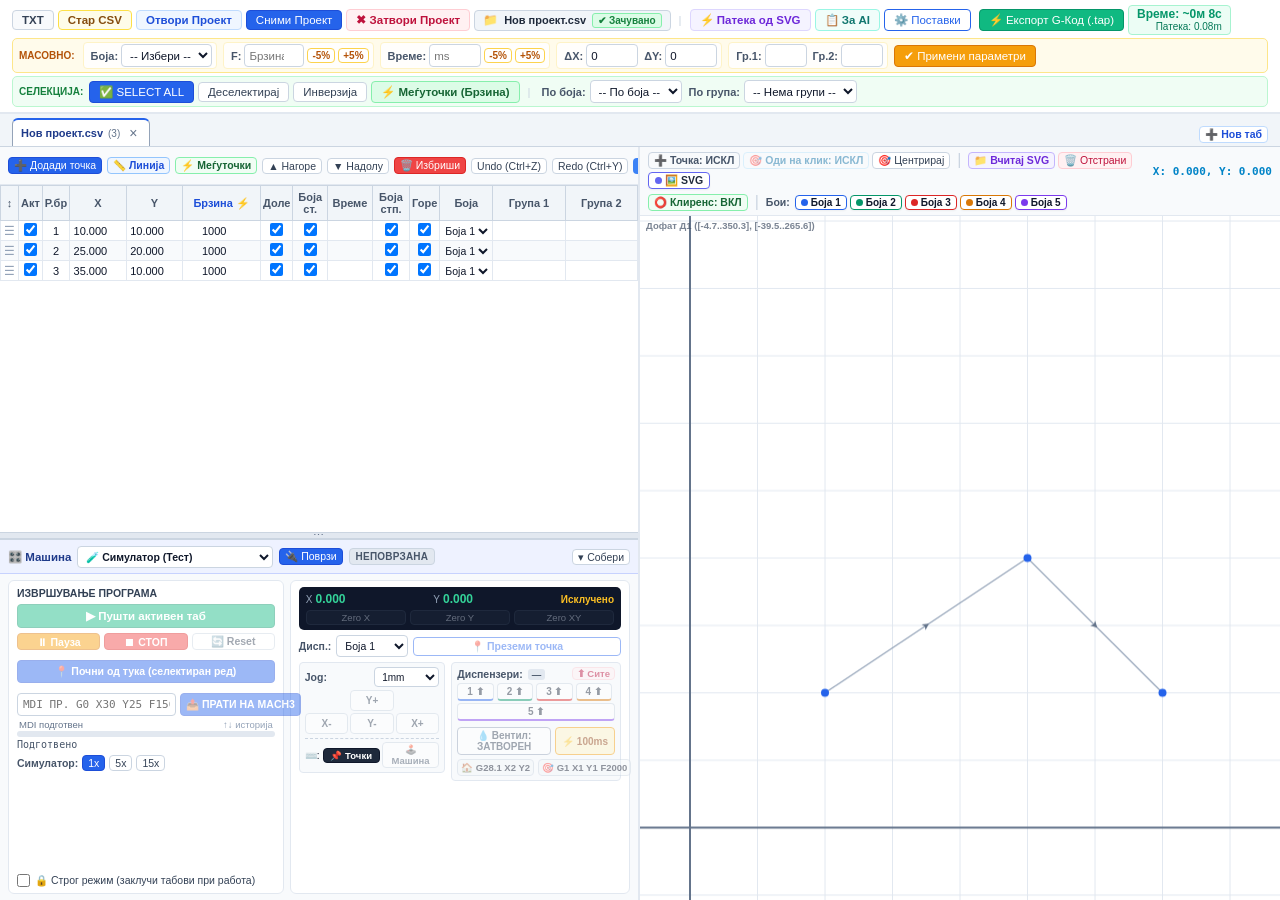
==== commit 306ec2d5: "feat(machine): add MDI interface and G-code enhancements - Add MDI input field for manual Mach3 comm" ====
--- a/public/cnc/index.html
+++ b/public/cnc/index.html
@@ -182,6 +182,15 @@
               </div>
               <div class="machine-run-row" style="margin-top: 4px;">
                 <button id="btnMachineRunFromHere" class="btn btn-xs btn-primary machine-btn-run" type="button" title="Безбедно започни извршување од моментално селектираниот ред во табелата со репозиционирање на N-1">📍 Почни од тука (селектиран ред)</button>
+              </div>
+              <!-- MDI РЕД ЗА 1 РЕД G-КОД КОН MACH3 -->
+              <div class="machine-mdi-row" style="margin-top: 5px; display: flex; gap: 4px; align-items: center;">
+                <input type="text" id="machineMdiInput" class="inp" style="flex:1; font-family: monospace; font-size: 11px; padding: 2px 5px; height: 23px; text-transform: uppercase;" placeholder="MDI пр. G0 X30 Y25 F1500" title="Внесете 1 ред G-код (пр. G0 X30 Y25 F1500 или M11 P1). Enter или копче ПРАТИ НА MACH3. Стрелки ↑↓ за историја.">
+                <button id="btnMachineMdiSend" class="btn btn-xs btn-primary" type="button" style="white-space: nowrap; font-weight: 700; height: 23px;" title="Испрати ја командата директно до Mach3">📤 ПРАТИ НА MACH3</button>
+              </div>
+              <div id="machineMdiFeedback" style="display:flex; justify-content:space-between; align-items:center; font-size:9.5px; color:#64748b; font-family:monospace; min-height:13px; margin-top:2px; padding:0 2px;">
+                <span id="machineMdiStatus">MDI подготвен</span>
+                <span style="color:#94a3b8;">↑↓ историја</span>
               </div>
               <div class="machine-progress-wrap">
                 <div class="machine-progress-track">
@@ -330,6 +339,34 @@
           </div>
         </div>
 
+        <div style="background:#f8fafc; border:1px solid #cbd5e1; border-radius:6px; padding:8px 10px; margin-top:8px;">
+          <div style="display:flex; justify-content:space-between; align-items:center; margin-bottom:6px;">
+            <strong style="font-size:11.5px; color:#0f172a;">⚡ Брзи пресети за Mach3 логика:</strong>
+            <div style="display:flex; gap:6px;">
+              <button id="btnPresetM10M11" type="button" class="btn btn-xs" style="background:#ecfdf5; border-color:#6ee7b7; color:#065f46; font-weight:700;" title="Постави вградени M10/M11 хардверски команди за сите вентили и диспензери без макроа (со 0.001mm микрочекор)">⚡ Брз режим (M10/M11 без макроа)</button>
+              <button id="btnPresetMacros" type="button" class="btn btn-xs" style="background:#eff6ff; border-color:#93c5fd; color:#1e40af; font-weight:700;" title="Постави макро команди: M103/M203 вентил, M104-M108/M204-M208 диспензери">📜 Режим со макроа (M103/M203)</button>
+            </div>
+          </div>
+          <div class="form-row">
+            <div class="form-col">
+              <label>Вентил отвори (M-команда):</label>
+              <input type="text" id="modalValveOpenCmd" class="inp" value="M11 P1" placeholder="M11 P1 или M103" title="Команда за отворање на вентилот">
+            </div>
+            <div class="form-col">
+              <label>Вентил затвори (M-команда):</label>
+              <input type="text" id="modalValveCloseCmd" class="inp" value="M10 P1" placeholder="M10 P1 или M203" title="Команда за затворање на вентилот">
+            </div>
+            <div class="form-col">
+              <label>Команда за Хомирање:</label>
+              <input type="text" id="modalHomeCmd" class="inp" value="G28.1 X2 Y2" placeholder="G28.1 X2 Y2" title="Команда за референцирање / хомирање">
+            </div>
+            <div class="form-col">
+              <label>Команда за Паркирање:</label>
+              <input type="text" id="modalParkCmd" class="inp" value="G1 X1 Y1 F2000" placeholder="G1 X1 Y1 F2000" title="Команда за одење во паркинг позиција">
+            </div>
+          </div>
+        </div>
+
         <div class="form-row mt-2">
           <div class="form-col">
             <label>Единица за G4 време во G-код:</label>
@@ -653,6 +690,50 @@
     </div>
   </div>
 
+  <!-- МОДАЛ ЗА ПРЕГЛЕД НА G-КОД (.TAP) ПРЕД ЕКСПОРТ / СТАРТУВАЊЕ -->
+  <div id="gcodePreviewModal" class="modal-overlay" style="display:none; z-index:1050;">
+    <div class="modal-dialog" style="width: 780px; max-width: 95vw; max-height: 92vh;">
+      <div class="modal-header" style="background:#f8fafc; border-bottom:1px solid #e2e8f0;">
+        <div style="display:flex; align-items:center; gap:8px;">
+          <span style="font-size:18px;">⚡</span>
+          <div>
+            <h3 style="margin:0; font-size:14px; color:#0f172a;">Преглед на G-Код (.tap)</h3>
+            <span id="gcodePreviewSubTitle" style="font-size:11px; color:#64748b;">Генериран код за активниот таб</span>
+          </div>
+        </div>
+        <button id="btnCloseGcodePreview" class="btn btn-xs btn-danger" type="button">✖</button>
+      </div>
+
+      <div class="modal-body" style="padding:12px; display:flex; flex-direction:column; gap:10px;">
+        <!-- Статистичка лента -->
+        <div style="display:flex; flex-wrap:wrap; gap:8px; background:#f1f5f9; padding:8px 12px; border-radius:6px; border:1px solid #cbd5e1; font-size:11.5px; align-items:center; justify-content:space-between;">
+          <div style="display:flex; gap:14px; align-items:center;">
+            <span>Линии: <strong id="gcodeStatLines" style="color:#0f172a;">0</strong></span>
+            <span>Време: <strong id="gcodeStatTime" style="color:#0f172a;">~0с</strong></span>
+            <span>Патека: <strong id="gcodeStatDist" style="color:#0f172a;">0mm</strong></span>
+          </div>
+          <div>
+            <span id="gcodeStatMode" style="display:inline-block; padding:2px 8px; border-radius:12px; font-size:10.5px; font-weight:600; background:#dbeafe; color:#1e40af; border:1px solid #93c5fd;">Режим: M10/M11 (+ 0.001mm микрочекор)</span>
+          </div>
+        </div>
+
+        <!-- Преглед на код -->
+        <div style="position:relative; flex:1; min-height:280px; display:flex; flex-direction:column;">
+          <textarea id="gcodePreviewText" readonly spellcheck="false" style="width:100%; height:320px; font-family: 'Consolas', 'Courier New', monospace; font-size:11.5px; line-height:1.45; background:#0f172a; color:#38bdf8; padding:10px 12px; border-radius:6px; border:1px solid #334155; box-sizing:border-box; resize:vertical; outline:none; white-space:pre;"></textarea>
+        </div>
+      </div>
+
+      <div class="modal-footer" style="background:#f8fafc; border-top:1px solid #e2e8f0; padding:10px 14px;">
+        <button id="btnCancelGcodePreview" class="btn btn-sm">✖ Затвори</button>
+        <div style="display:flex; gap:8px;">
+          <button id="btnCopyGcodePreview" class="btn btn-sm" style="background:#f1f5f9; border-color:#cbd5e1; font-weight:600;">📋 Копирај сè</button>
+          <button id="btnSaveGcodeFromPreview" class="btn btn-sm btn-success" style="font-weight:700;">💾 Сними .TAP датотека</button>
+          <button id="btnRunFromGcodePreview" class="btn btn-sm btn-primary" style="font-weight:700;">▶ Пушти директно во Mach3</button>
+        </div>
+      </div>
+    </div>
+  </div>
+
   <script src="js/state.js"></script>
   <script src="js/tabs.js"></script>
   <script src="js/storage.js"></script>
